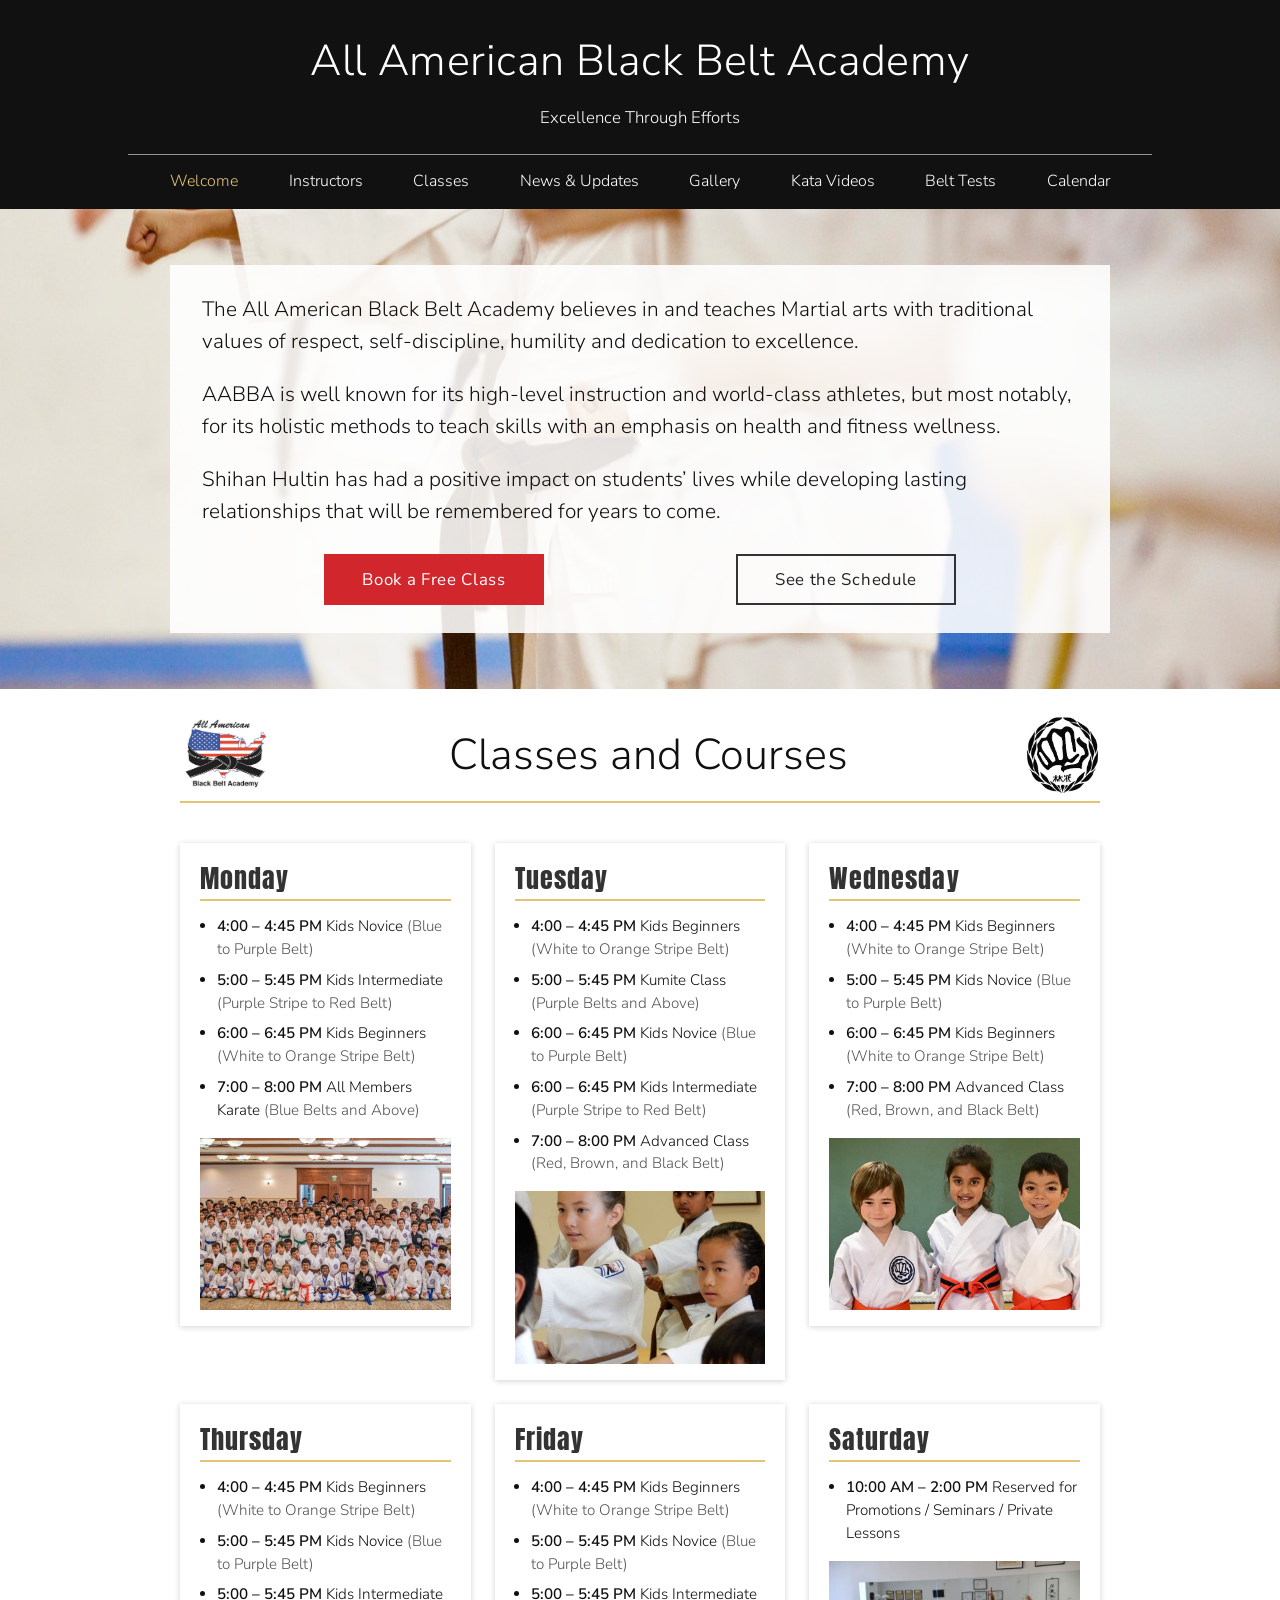
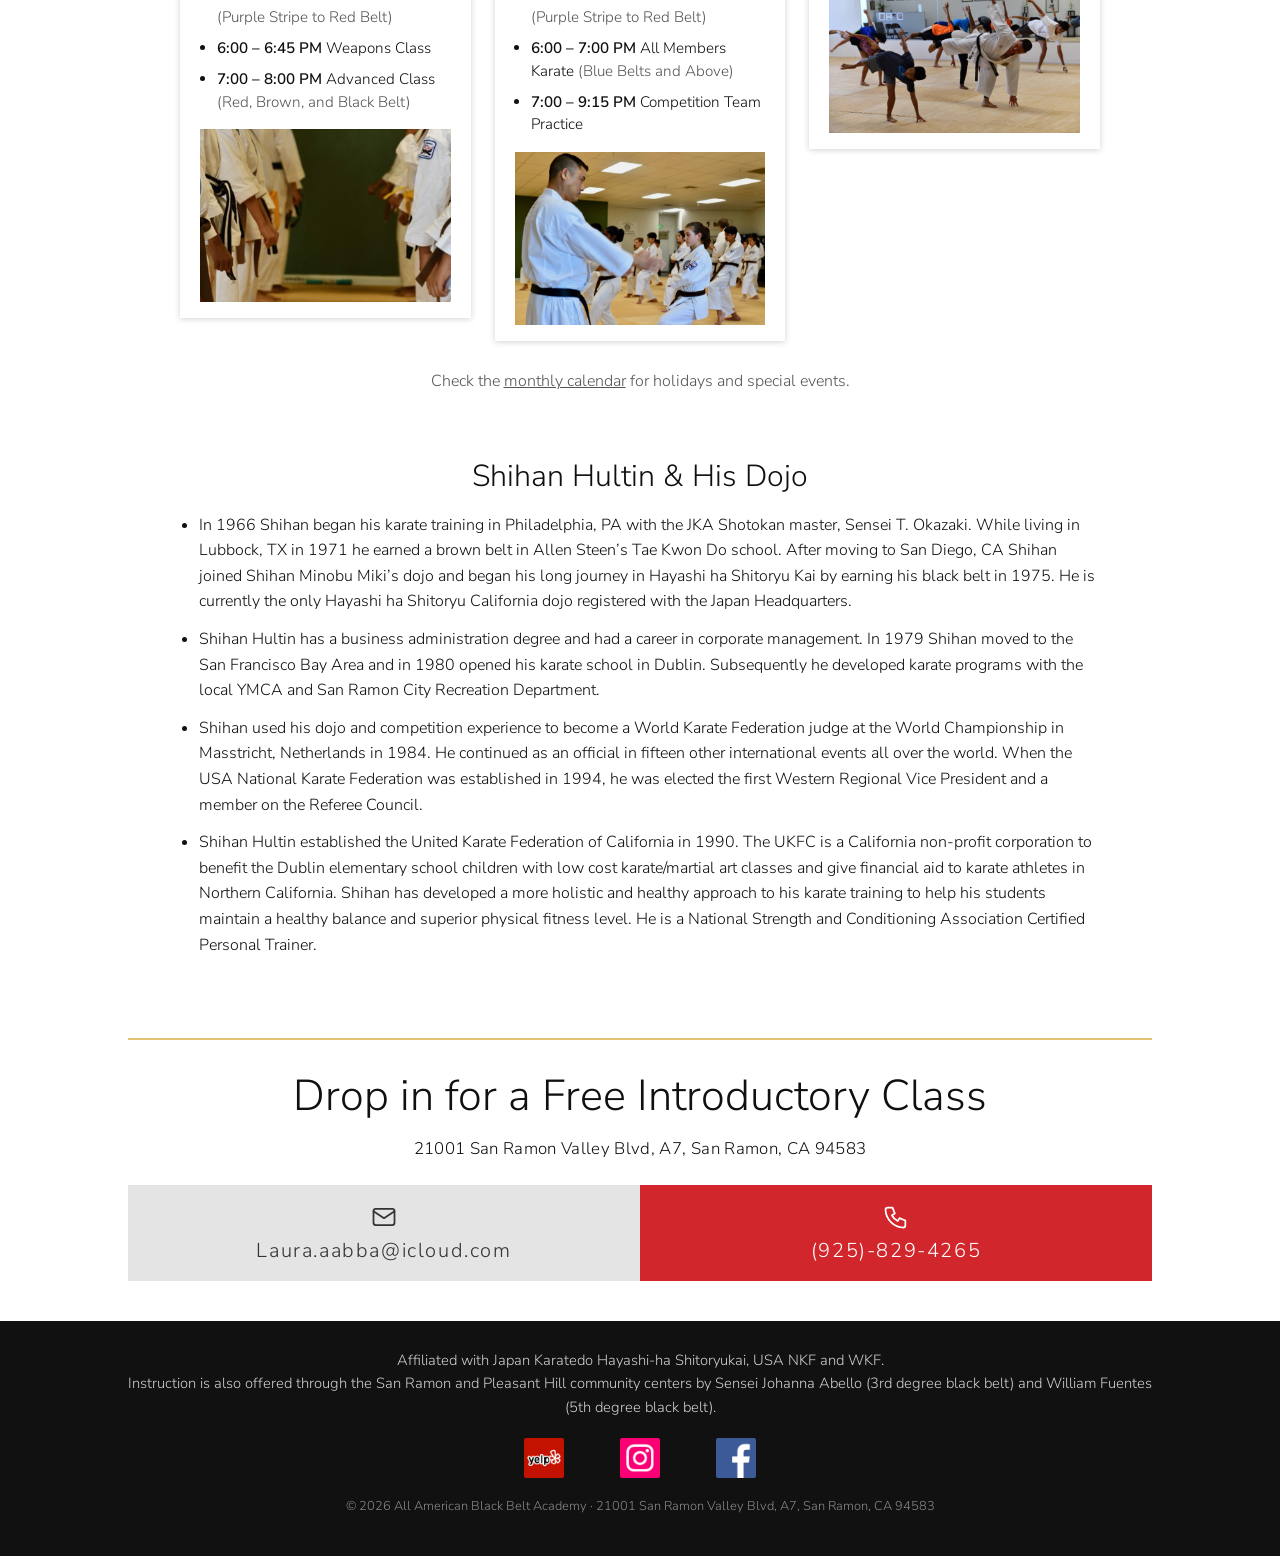
==== index.html @ 3a32929c "Belt Tests: real written tests and requirements for 13 ranks Each rank's password unlocks its writte" ====
<!doctype html>
<html lang="en">
<head>
<meta charset="utf-8">
<meta name="viewport" content="width=device-width, initial-scale=1">
<title>Dojo | All American Black Belt Academy | San Ramon</title>
<meta name="description" content="Traditional Shitoryu karate for kids and adults in San Ramon, CA. Drop in for a free introductory class.">
<link rel="preconnect" href="https://fonts.googleapis.com">
<link rel="preconnect" href="https://fonts.gstatic.com" crossorigin>
<link href="https://fonts.googleapis.com/css2?family=Anton&family=Nunito+Sans:wght@300;400;600&display=swap" rel="stylesheet">
<link rel="stylesheet" href="css/styles.css?v=29ba66ce">
</head>
<body>
<a class="skip" href="#main">Skip to content</a>
<header class="site-header">
  <div class="wrap">
    <a class="brand" href="./"><span class="title">All American Black Belt Academy</span><span class="motto">Excellence Through Efforts</span></a>
    <button class="nav-toggle" aria-expanded="false" aria-controls="nav">Menu</button>
    <nav class="nav" id="nav" aria-label="Main"><ul><li><a href="./" aria-current="page">Welcome</a></li><li><a href="instructors">Instructors</a></li><li><a href="classes">Classes</a></li><li><a href="news">News &amp; Updates</a></li><li><a href="gallery">Gallery</a></li><li><a href="kata">Kata Videos</a></li><li><a href="tests">Belt Tests</a></li><li><a href="calendar">Calendar</a></li></ul></nav>
  </div>
</header>
<main id="main">
<section class="hero">
  <img class="hero-bg" src="assets/img/welcome-belts.jpg" alt="" fetchpriority="high">
  <div class="wrap"><div class="panel">
    <p>The All American Black Belt Academy believes in and teaches Martial arts with traditional values of respect, self-discipline, humility and dedication to excellence.</p>
    <p>AABBA is well known for its high-level instruction and world-class athletes, but most notably, for its holistic methods to teach skills with an emphasis on health and fitness wellness.</p>
    <p>Shihan Hultin has had a positive impact on students&rsquo; lives while developing lasting relationships that will be remembered for years to come.</p>
    <div class="actions"><a class="btn red" href="#free-class">Book a Free Class</a><a class="btn outline" href="#schedule">See the Schedule</a></div>
  </div></div>
</section>
<section class="pagehead" id="schedule"><div class="wrap narrow"><div class="headrow"><img class="logo" src="assets/img/sm/logo-aabba.jpg" alt="" width="120" height="93"><h1>Classes and Courses</h1><img class="logo" src="assets/img/sm/logo-hayashi-ha.jpg" alt="" width="96" height="104"></div><hr class="gold"></div></section>
<section class="section"><div class="wrap narrow"><div class="daygrid"><article class="daycard"><h3>Monday</h3><ul><li><b>4:00 – 4:45 PM</b> Kids Novice <span>(Blue to Purple Belt)</span></li><li><b>5:00 – 5:45 PM</b> Kids Intermediate <span>(Purple Stripe to Red Belt)</span></li><li><b>6:00 – 6:45 PM</b> Kids Beginners <span>(White to Orange Stripe Belt)</span></li><li><b>7:00 – 8:00 PM</b> All Members Karate <span>(Blue Belts and Above)</span></li></ul><img src="assets/img/sm/day-monday.jpg" alt="" loading="lazy" width="480" height="330"></article><article class="daycard"><h3>Tuesday</h3><ul><li><b>4:00 – 4:45 PM</b> Kids Beginners <span>(White to Orange Stripe Belt)</span></li><li><b>5:00 – 5:45 PM</b> Kumite Class <span>(Purple Belts and Above)</span></li><li><b>6:00 – 6:45 PM</b> Kids Novice <span>(Blue to Purple Belt)</span></li><li><b>6:00 – 6:45 PM</b> Kids Intermediate <span>(Purple Stripe to Red Belt)</span></li><li><b>7:00 – 8:00 PM</b> Advanced Class <span>(Red, Brown, and Black Belt)</span></li></ul><img src="assets/img/sm/day-tuesday.jpg" alt="" loading="lazy" width="480" height="330"></article><article class="daycard"><h3>Wednesday</h3><ul><li><b>4:00 – 4:45 PM</b> Kids Beginners <span>(White to Orange Stripe Belt)</span></li><li><b>5:00 – 5:45 PM</b> Kids Novice <span>(Blue to Purple Belt)</span></li><li><b>6:00 – 6:45 PM</b> Kids Beginners <span>(White to Orange Stripe Belt)</span></li><li><b>7:00 – 8:00 PM</b> Advanced Class <span>(Red, Brown, and Black Belt)</span></li></ul><img src="assets/img/sm/day-wednesday.jpg" alt="" loading="lazy" width="480" height="330"></article><article class="daycard"><h3>Thursday</h3><ul><li><b>4:00 – 4:45 PM</b> Kids Beginners <span>(White to Orange Stripe Belt)</span></li><li><b>5:00 – 5:45 PM</b> Kids Novice <span>(Blue to Purple Belt)</span></li><li><b>5:00 – 5:45 PM</b> Kids Intermediate <span>(Purple Stripe to Red Belt)</span></li><li><b>6:00 – 6:45 PM</b> Weapons Class</li><li><b>7:00 – 8:00 PM</b> Advanced Class <span>(Red, Brown, and Black Belt)</span></li></ul><img src="assets/img/sm/day-thursday.jpg" alt="" loading="lazy" width="480" height="330"></article><article class="daycard"><h3>Friday</h3><ul><li><b>4:00 – 4:45 PM</b> Kids Beginners <span>(White to Orange Stripe Belt)</span></li><li><b>5:00 – 5:45 PM</b> Kids Novice <span>(Blue to Purple Belt)</span></li><li><b>5:00 – 5:45 PM</b> Kids Intermediate <span>(Purple Stripe to Red Belt)</span></li><li><b>6:00 – 7:00 PM</b> All Members Karate <span>(Blue Belts and Above)</span></li><li><b>7:00 – 9:15 PM</b> Competition Team Practice</li></ul><img src="assets/img/sm/day-friday.jpg" alt="" loading="lazy" width="480" height="330"></article><article class="daycard"><h3>Saturday</h3><ul><li><b>10:00 AM &ndash; 2:00 PM</b> Reserved for Promotions / Seminars / Private Lessons</li></ul><img src="assets/img/sm/day-saturday.jpg" alt="" loading="lazy" width="480" height="330"></article></div>
  <p class="note">Check the <a href="calendar">monthly calendar</a> for holidays and special events.</p></div></section>
<section class="section shihan"><div class="wrap narrow">
  <h2>Shihan Hultin &amp; His Dojo</h2>
  <ul><li>In 1966 Shihan began his karate training in Philadelphia, PA with the JKA Shotokan master, Sensei T. Okazaki. While living in Lubbock, TX in 1971 he earned a brown belt in Allen Steen’s Tae Kwon Do school. After moving to San Diego, CA Shihan joined Shihan Minobu Miki’s dojo and began his long journey in Hayashi ha Shitoryu Kai by earning his black belt in 1975. He is currently the only Hayashi ha Shitoryu California dojo registered with the Japan Headquarters.</li><li>Shihan Hultin has a business administration degree and had a career in corporate management. In 1979 Shihan moved to the San Francisco Bay Area and in 1980 opened his karate school in Dublin. Subsequently he developed karate programs with the local YMCA and San Ramon City Recreation Department.</li><li>Shihan used his dojo and competition experience to become a World Karate Federation judge at the World Championship in Masstricht, Netherlands in 1984. He continued as an official in fifteen other international events all over the world. When the USA National Karate Federation was established in 1994, he was elected the first Western Regional Vice President and a member on the Referee Council.</li><li>Shihan Hultin established the United Karate Federation of California in 1990. The UKFC is a California non-profit corporation to benefit the Dublin elementary school children with low cost karate/martial art classes and give financial aid to karate athletes in Northern California. Shihan has developed a more holistic and healthy approach to his karate training to help his students maintain a healthy balance and superior physical fitness level. He is a National Strength and Conditioning Association Certified Personal Trainer.</li></ul>
</div></section>
<section class="free" id="free-class"><div class="wrap">
  <hr class="gold">
  <h2>Drop in for a Free Introductory Class</h2>
  <p class="addr"><a href="https://www.google.com/maps/search/?api=1&query=21001+San+Ramon+Valley+Blvd,+A7,+San+Ramon,+CA+94583" target="_blank" rel="noopener">21001 San Ramon Valley Blvd, A7, San Ramon, CA 94583</a></p>
  <div class="contact-row">
  <a class="cbtn gray" href="mailto:Laura.aabba@icloud.com"><svg viewBox="0 0 24 24"><rect x="3" y="5" width="18" height="14" rx="2"/><path d="m3 7 9 6 9-6"/></svg><span>Laura.aabba@icloud.com</span></a>
  <a class="cbtn red" href="tel:+19258294265"><svg viewBox="0 0 24 24"><path d="M5 4h4l2 5-2.5 1.5a11 11 0 0 0 5 5L15 13l5 2v4a2 2 0 0 1-2 2A16 16 0 0 1 3 6a2 2 0 0 1 2-2z"/></svg><span>(925)-829-4265</span></a>
</div>
</div></section>
</main>
<footer class="site-footer">
  <div class="wrap">
    <p>Affiliated with <a href="http://hayashiha.jp/english/news/index.html" target="_blank" rel="noopener">Japan Karatedo Hayashi-ha Shitoryukai</a>, <a href="http://www.usankf.org/" target="_blank" rel="noopener">USA NKF</a> and <a href="http://www.wkf.net" target="_blank" rel="noopener">WKF</a>.<br>
    Instruction is also offered through the San Ramon and Pleasant Hill community centers by Sensei Johanna Abello (3rd degree black belt) and William Fuentes (5th degree black belt).</p>
    <div class="social"><a href="https://www.yelp.com/biz/all-american-black-belt-academy-san-ramon" target="_blank" rel="noopener" aria-label="Yelp" title="Yelp"><img src="assets/img/sm/icon-yelp.png" alt="" width="40" height="40"></a><a href="https://www.instagram.com/aabba.karate/" target="_blank" rel="noopener" aria-label="Instagram" title="Instagram"><img src="assets/img/sm/icon-instagram.png" alt="" width="40" height="40"></a><a href="https://www.facebook.com/Shitorkaratedo/" target="_blank" rel="noopener" aria-label="Facebook" title="Facebook"><img src="assets/img/sm/icon-facebook.png" alt="" width="40" height="40"></a></div>
    <p class="copy">&copy; 2026 All American Black Belt Academy &middot; 21001 San Ramon Valley Blvd, A7, San Ramon, CA 94583</p>
  </div>
</footer>
<script src="js/main.js?v=1fa6d47c"></script>

</body>
</html>
---- css/styles.css ----
:root {
  --black: #111111;
  --text: #101010;
  --muted: #555555;
  --gold: #e3c374;
  --red: #d2262d;
  --red-dark: #b01c22;
  --gray: #e4e4e4;
  --page: #f4f4f4;
  --white: #ffffff;
  --font: "Nunito Sans", "Avenir Next", Avenir, "Helvetica Neue", Arial, sans-serif;
  --font-day: "Anton", Impact, "Arial Narrow", sans-serif;
  --wrap: 1024px;
}

*, *::before, *::after { box-sizing: border-box; }
body { margin: 0; font-family: var(--font); font-weight: 300; font-size: 1.1rem; line-height: 1.6; color: var(--text); background: var(--white); }
img { max-width: 100%; display: block; }
a { color: inherit; }
h1, h2, h3 { font-weight: 300; line-height: 1.2; margin: 0 0 .5em; }
p { margin: 0 0 1em; }
.wrap { width: min(var(--wrap), 100% - 32px); margin-inline: auto; }
.wrap.narrow { width: min(920px, 100% - 32px); }
.section { padding-block: 32px; }
hr.gold { border: 0; height: 2px; background: var(--gold); margin: 0; }
.skip { position: absolute; left: -999px; top: 0; background: var(--red); color: #fff; padding: 8px 14px; z-index: 100; }
.skip:focus { left: 8px; top: 8px; }
:focus-visible { outline: 3px solid var(--gold); outline-offset: 3px; }

/* Header: black band, centered title, thin rule, centered menu */
.site-header { background: var(--black); color: #fff; text-align: center; position: relative; z-index: 20; }
.site-header .wrap { padding-block: 26px 0; }
.brand { text-decoration: none; display: block; }
.brand .title { display: block; font-size: clamp(1.7rem, 4.2vw, 2.7rem); font-weight: 300; letter-spacing: .01em; }
.brand .motto { display: block; font-size: 1.05rem; margin-top: 10px; }
.nav { margin-top: 22px; border-top: 1px solid rgba(255, 255, 255, .55); }
.nav ul { display: flex; justify-content: space-evenly; flex-wrap: wrap; gap: 0; list-style: none; margin: 0; padding: 0; }
.nav a { display: block; padding: 14px 8px; text-decoration: none; font-size: 1rem; }
.nav a:hover { color: var(--gold); }
.nav a[aria-current="page"] { color: var(--gold); }
.nav-toggle { display: none; margin: 18px auto 0; background: none; border: 1px solid rgba(255, 255, 255, .55); color: inherit; padding: 8px 20px; font: inherit; cursor: pointer; }
@media (max-width: 760px) {
  .nav-toggle { display: block; }
  .nav { display: none; margin-top: 14px; }
  .nav.open { display: block; }
  .nav ul { flex-direction: column; }
  .nav a { padding: 12px 8px; }
  .site-header .wrap { padding-bottom: 20px; }
}

/* Intro over the belts photo: dark text on a soft white panel so it stays readable */
.hero { position: relative; isolation: isolate; padding-block: 56px; }
.hero-bg { position: absolute; inset: 0; z-index: -1; width: 100%; height: 100%; object-fit: cover; }
.panel { background: rgba(255, 255, 255, .88); padding: 28px 32px; font-size: 1.3rem; line-height: 1.55; max-width: 940px; margin-inline: auto; }
.panel p:last-child { margin-bottom: 0; }
.actions { display: flex; flex-wrap: wrap; justify-content: center; gap: 12px 192px; margin-top: 26px; }
.btn { display: inline-block; min-width: 220px; text-align: center; padding: 12px 26px; font: 400 1.05rem var(--font); letter-spacing: .04em; text-decoration: none; border: 2px solid transparent; }
.btn.red { background: var(--red); color: #fff; }
.btn.red:hover { background: var(--red-dark); }
.btn.outline { border-color: #333; color: #222; }
.btn.outline:hover { background: #333; color: #fff; }
@media (max-width: 600px) { .panel { padding: 20px; font-size: 1.1rem; } .hero { padding-block: 28px; } }

/* Page heading with logos and gold rule */
.pagehead { padding-top: 26px; }
.headrow { display: flex; align-items: center; justify-content: space-between; gap: 16px; padding-bottom: 6px; }
.headrow h1 { flex: 1; text-align: center; font-size: clamp(1.9rem, 5vw, 2.7rem); margin: 0; }
.logo { height: 80px; width: auto; flex: none; }
.headrow .logo:last-child { height: 80px; }
.lead { text-align: center; margin: 22px 0 0; color: var(--muted); }
@media (max-width: 520px) { .logo { height: 44px; } }

/* Day cards (as on the old site) */
.daygrid { display: grid; grid-template-columns: repeat(3, 1fr); gap: 24px; margin-top: 8px; align-items: start; }
.daycard { background: #fff; padding: 20px 20px 16px; min-width: 0; box-shadow: 0 1px 6px rgba(0, 0, 0, .18); }
.daycard h3 { font-family: var(--font-day); font-weight: 400; font-size: 1.6rem; letter-spacing: .04em; color: #333; padding-bottom: 6px; border-bottom: 2px solid var(--gold); margin-bottom: 14px; }
.daycard ul { margin: 0 0 16px; padding-left: 1.1em; font-size: .95rem; line-height: 1.5; }
.daycard li { margin-bottom: 8px; }
.daycard li b { font-weight: 600; }
.daycard li span { color: var(--muted); }
.daycard img { width: 100%; height: auto; aspect-ratio: 480 / 330; object-fit: cover; }
.daycard .belts { color: var(--muted); font-size: .95rem; margin: -6px 0 12px; }
.daycard ul.times { list-style: none; padding: 0; }
.daycard ul.times li { display: flex; justify-content: space-between; gap: 12px; border-top: 1px solid #ddd; padding: 6px 0; margin: 0; }
.daycard ul.times li span { color: var(--text); text-align: right; white-space: nowrap; }
.note { text-align: center; margin: 28px 0 0; font-size: 1rem; color: var(--muted); }
.classcard img { margin-bottom: 16px; aspect-ratio: 540 / 510; object-fit: cover; }
.classcard ul.times { margin-bottom: 0; }
@media (max-width: 900px) { .daygrid { grid-template-columns: repeat(2, 1fr); } }
@media (max-width: 600px) { .daygrid { grid-template-columns: 1fr; gap: 20px; } }

/* Shihan bio */
.shihan h2 { font-size: 1.9rem; text-align: center; margin-bottom: 18px; }
.shihan ul { padding-left: 1.2em; font-size: 1rem; }
.shihan li { margin-bottom: 12px; }

/* Free class + contact */
.free { padding-block: 32px 40px; text-align: center; }
.free h2 { font-size: clamp(1.8rem, 4.5vw, 2.7rem); margin: 30px 0 14px; }
.addr { font-size: 1.05rem; letter-spacing: .02em; margin-bottom: 22px; }
.addr a { text-decoration: none; }
.addr a:hover { text-decoration: underline; }
.contact-row { display: grid; grid-template-columns: 1fr 1fr; }
.cbtn { display: flex; flex-direction: column; align-items: center; justify-content: center; gap: 8px; min-height: 96px; padding: 16px; text-decoration: none; font-size: 1.25rem; letter-spacing: .08em; }
.cbtn svg { width: 28px; height: 28px; fill: none; stroke: currentColor; stroke-width: 1.5; stroke-linecap: round; stroke-linejoin: round; }
.cbtn span { line-height: 1.2; overflow-wrap: anywhere; }
.cbtn.gray { background: var(--gray); color: #333; }
.cbtn.gray:hover { background: #d6d6d6; }
.cbtn.red { background: var(--red); color: #fff; }
.cbtn.red:hover { background: var(--red-dark); }
@media (max-width: 560px) { .contact-row { grid-template-columns: 1fr; } .cbtn { font-size: 1.05rem; } }

/* Instructors */
.people { display: grid; gap: 32px; }
.person { display: grid; grid-template-columns: 240px 1fr; gap: 24px; background: #fff; padding: 20px; box-shadow: 0 1px 6px rgba(0, 0, 0, .18); }
.person img { width: 100%; height: auto; aspect-ratio: 1 / 1; object-fit: cover; object-position: 50% 15%; background: var(--gray); }
.person:first-child img { object-position: 50% 45%; }  /* Carl Hultin's source photo is a tight headshot */
.person h3 { font-family: var(--font-day); font-weight: 400; font-size: 1.6rem; letter-spacing: .03em; color: #333; padding-bottom: 6px; border-bottom: 2px solid var(--gold); }
.person ul { margin: 0; padding-left: 1.1em; font-size: 1rem; }
.person li { margin-bottom: 4px; }
@media (min-width: 561px) and (max-width: 760px) { .person { grid-template-columns: 200px 1fr; } }
@media (max-width: 560px) { .person { grid-template-columns: 1fr; } .person img { max-width: 280px; } }

/* Chips */
.filters { display: flex; flex-wrap: wrap; justify-content: center; gap: 8px; margin-bottom: 8px; }
.chip { border: 1px solid #333; background: transparent; color: #222; padding: 6px 16px; font: 400 .95rem var(--font); cursor: pointer; text-decoration: none; }
.chip:hover { background: var(--gray); }
.chip[aria-pressed="true"] { background: #222; color: #fff; }

/* Carousel */
.carousel { position: relative; }
.carousel.wide { width: 90vw; margin-inline: auto; }
.track { display: flex; overflow-x: auto; scroll-snap-type: x mandatory; scrollbar-width: none; background: #222; }
.track::-webkit-scrollbar { display: none; }
.slide { flex: 0 0 100%; scroll-snap-align: center; aspect-ratio: 5 / 2; }
.slide img { width: 100%; height: 100%; object-fit: cover; }
.car-btn { position: absolute; top: calc(50% - 23px); width: 46px; height: 46px; border: 0; background: rgba(17, 17, 17, .7); color: #fff; font-size: 1.6rem; cursor: pointer; }
.car-btn:hover { background: var(--red); }
.car-btn.prev { left: 0; }
.car-btn.next { right: 0; }
.car-count { text-align: center; color: var(--muted); font-size: .9rem; margin: 4px 0 0; }

/* News */
.year-group { margin-top: 36px; }
.year-group h2 { font-family: var(--font-day); font-weight: 400; font-size: 1.8rem; letter-spacing: .04em; color: #333; padding-bottom: 6px; border-bottom: 2px solid var(--gold); }
.year-group.hide { display: none; }
.news-list { list-style: none; padding: 0; margin: 0; }
.news-item { display: grid; grid-template-columns: 70px 1fr 240px; gap: 20px; padding: 20px 0; border-bottom: 1px solid #ddd; align-items: start; }
.news-body { min-width: 0; }
.news-photo { padding: 0; border: 0; background: var(--gray); cursor: zoom-in; display: block; }
.news-photo img { width: 100%; height: auto; aspect-ratio: 480 / 354; object-fit: cover; }
.news-item.hide { display: none; }
.news-item time { font-weight: 600; font-size: .95rem; color: var(--muted); }
.news-item h3 { margin: 0 0 4px; font-size: 1.15rem; font-weight: 600; }
.news-item p { margin: 8px 0 0; font-size: 1rem; }
.tag { display: inline-block; font-size: .7rem; letter-spacing: .1em; text-transform: uppercase; font-weight: 600; padding: 2px 8px; background: #333; color: #fff; margin-right: 8px; vertical-align: 2px; }
.tag.promotion { background: var(--red); }
.tag.training { background: #2f5d50; }
.tag.event { background: #6a5a8e; }
.medals { display: inline-flex; gap: 12px; font-size: .9rem; font-weight: 600; }
.medals span::before { content: ""; display: inline-block; width: 11px; height: 11px; border-radius: 50%; margin-right: 5px; }
.medals .g::before { background: #d4a72c; }
.medals .s::before { background: #a5a8ad; }
.medals .b::before { background: #b06a3b; }
@media (max-width: 760px) { .news-item { grid-template-columns: 60px 1fr; } .news-photo { grid-column: 2; max-width: 360px; } }
@media (max-width: 560px) { .news-item { grid-template-columns: 1fr; gap: 8px; } .news-photo { grid-column: auto; } }

/* Media */
.shihan h2, .section > .wrap > h2 { font-weight: 300; }
.lightbox { position: fixed; inset: 0; background: rgba(10, 10, 12, .92); z-index: 100; display: none; align-items: center; justify-content: center; padding: 20px; }
.lightbox.open { display: flex; }
.lightbox img { max-height: 90vh; max-width: 100%; }
.lightbox .x { position: absolute; top: 14px; right: 18px; background: none; border: 0; color: #fff; font-size: 2.2rem; cursor: pointer; }

/* Calendar */
.cal-frame { background: #fff; box-shadow: 0 1px 6px rgba(0, 0, 0, .18); padding: 10px; }
.cal-frame img { width: 100%; height: auto; margin-inline: auto; }
.section > .wrap > h2 { text-align: center; }

/* Footer */
.site-footer { background: var(--black); color: rgba(255, 255, 255, .8); padding-block: 28px; font-size: .92rem; text-align: center; }
.site-footer p { margin: 0 0 12px; }
.site-footer a { text-decoration: none; }
.site-footer a:hover { color: var(--gold); text-decoration: underline; }
.social { display: flex; justify-content: center; gap: 56px; margin: 18px 0; }
.social a { display: block; width: 40px; height: 40px; }
.social a:hover { opacity: .8; }
.social img { width: 40px; height: 40px; }
.copy { font-size: .8rem; color: rgba(255, 255, 255, .5); }

/* Gallery */
.masonry { columns: 3 240px; column-gap: 12px; }
.masonry button { display: block; width: 100%; margin: 0 0 12px; padding: 0; border: 0; background: var(--gray); cursor: zoom-in; break-inside: avoid; }
.masonry img { width: 100%; height: auto; }

/* Kata videos */
.kata-card video, .kata-card iframe { display: block; width: 100%; aspect-ratio: 16 / 9; background: #111; border: 0; }
.yt-play { position: relative; display: block; width: 100%; padding: 0; border: 0; background: #111; cursor: pointer; }
.yt-play img { width: 100%; aspect-ratio: 16 / 9; object-fit: cover; opacity: .9; }
.yt-play::after { content: ""; position: absolute; left: 50%; top: 50%; width: 64px; height: 44px; transform: translate(-50%, -50%); border-radius: 12px; background: var(--red) url("data:image/svg+xml,%3Csvg xmlns='http://www.w3.org/2000/svg' viewBox='0 0 24 24'%3E%3Cpath fill='white' d='M8 5v14l11-7z'/%3E%3C/svg%3E") center / 26px no-repeat; }
.yt-play:hover::after { background-color: var(--red-dark); }

/* Belt tests */
.test-box { display: grid; gap: 8px; max-width: 420px; margin: 0 auto; background: #fff; padding: 24px; box-shadow: 0 1px 6px rgba(0, 0, 0, .18); }
.test-box label { font-weight: 600; font-size: .95rem; margin-top: 6px; }
.test-box select, .test-box input[type="password"], .test-box input[type="text"] { font: 400 1.05rem var(--font); padding: 10px 12px; border: 1px solid #999; background: #fff; color: var(--text); width: 100%; }
.test-box .check { display: flex; align-items: center; gap: 8px; font-weight: 400; margin-top: 0; }
.test-box .btn { margin-top: 10px; min-width: 0; }
.test-box .btn:disabled { opacity: .6; cursor: wait; }
#test-msg { margin: 4px 0 0; min-height: 1.5em; font-size: .95rem; }
#test-msg.error { color: var(--red-dark); }
.test-result { margin-top: 32px; text-align: center; }
.test-result h3 { font-family: var(--font-day); font-weight: 400; font-size: 1.8rem; color: #333; }
.test-result .actions { margin: 0 0 18px; gap: 12px 24px; }
.doc-tabs { margin-bottom: 16px; }
.doc-tabs:empty { display: none; }
.test-frame { width: 100%; height: 80vh; border: 1px solid #ccc; background: #fff; }
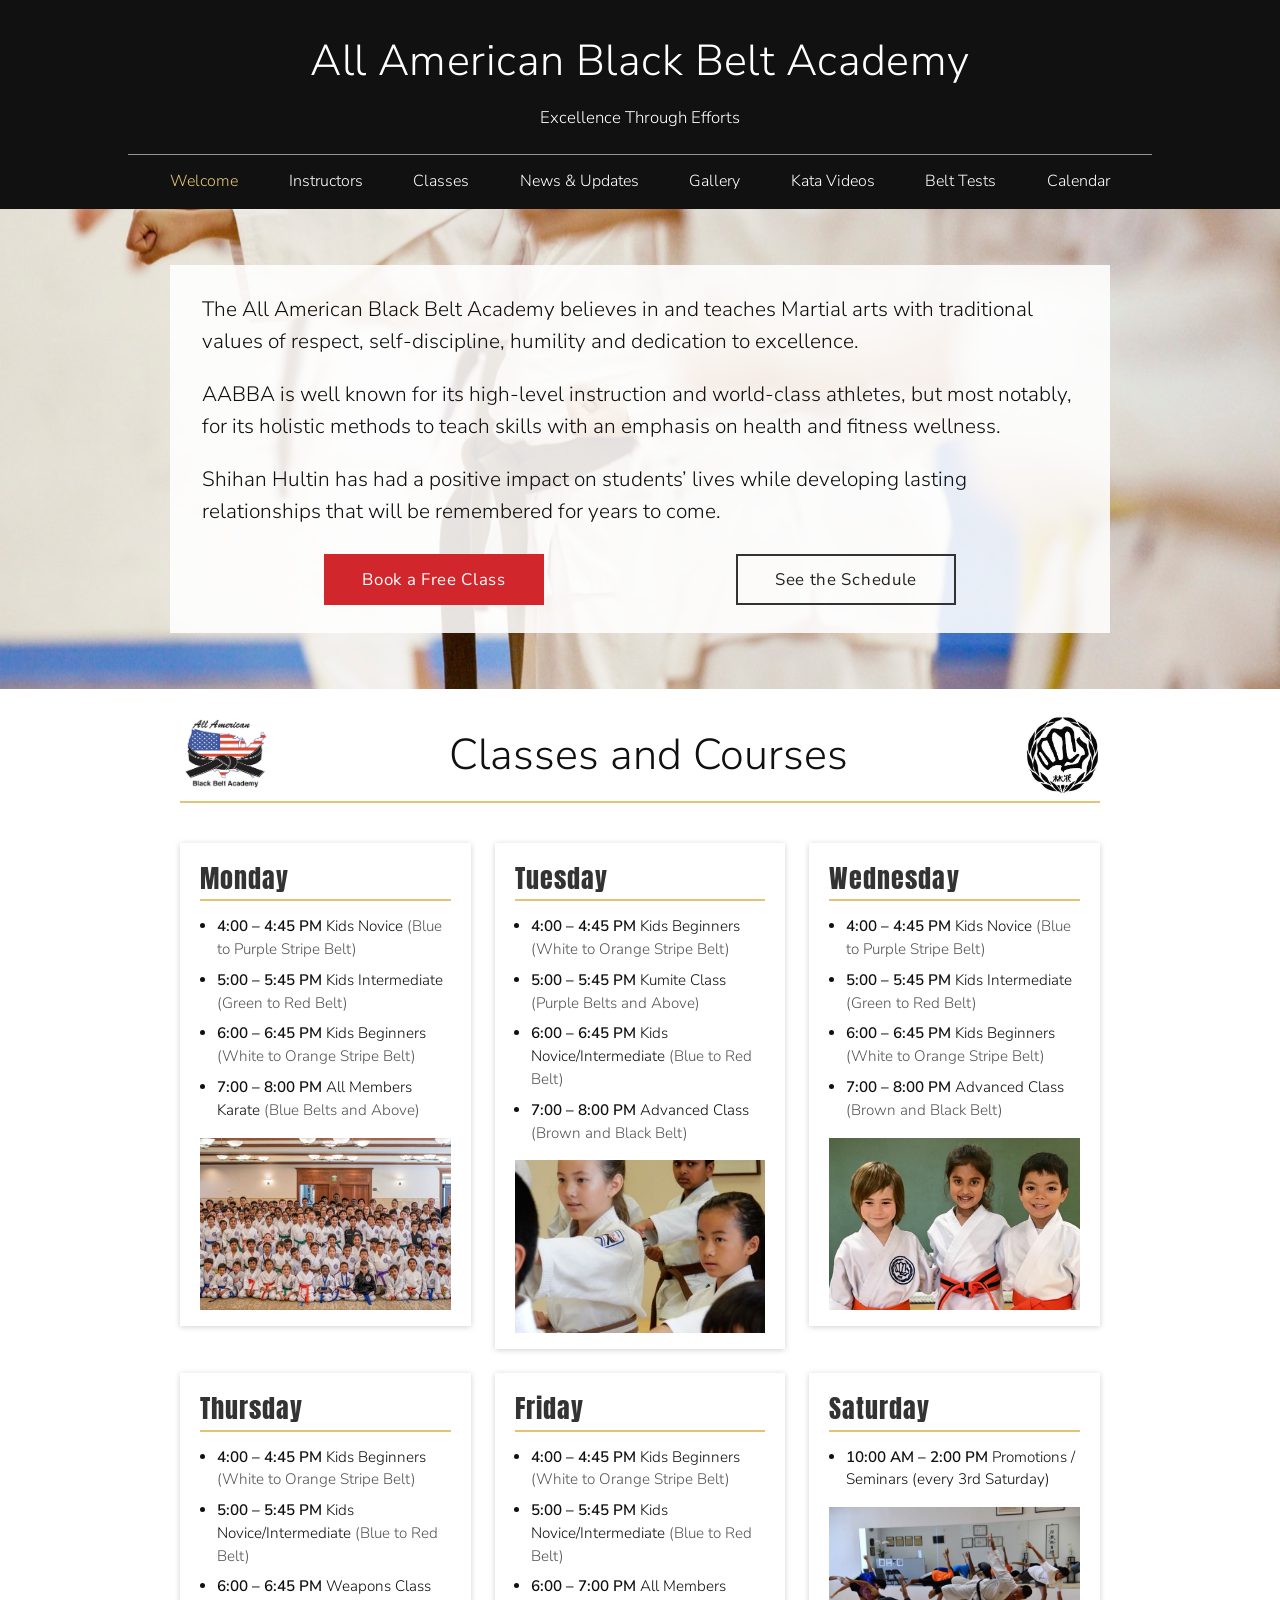
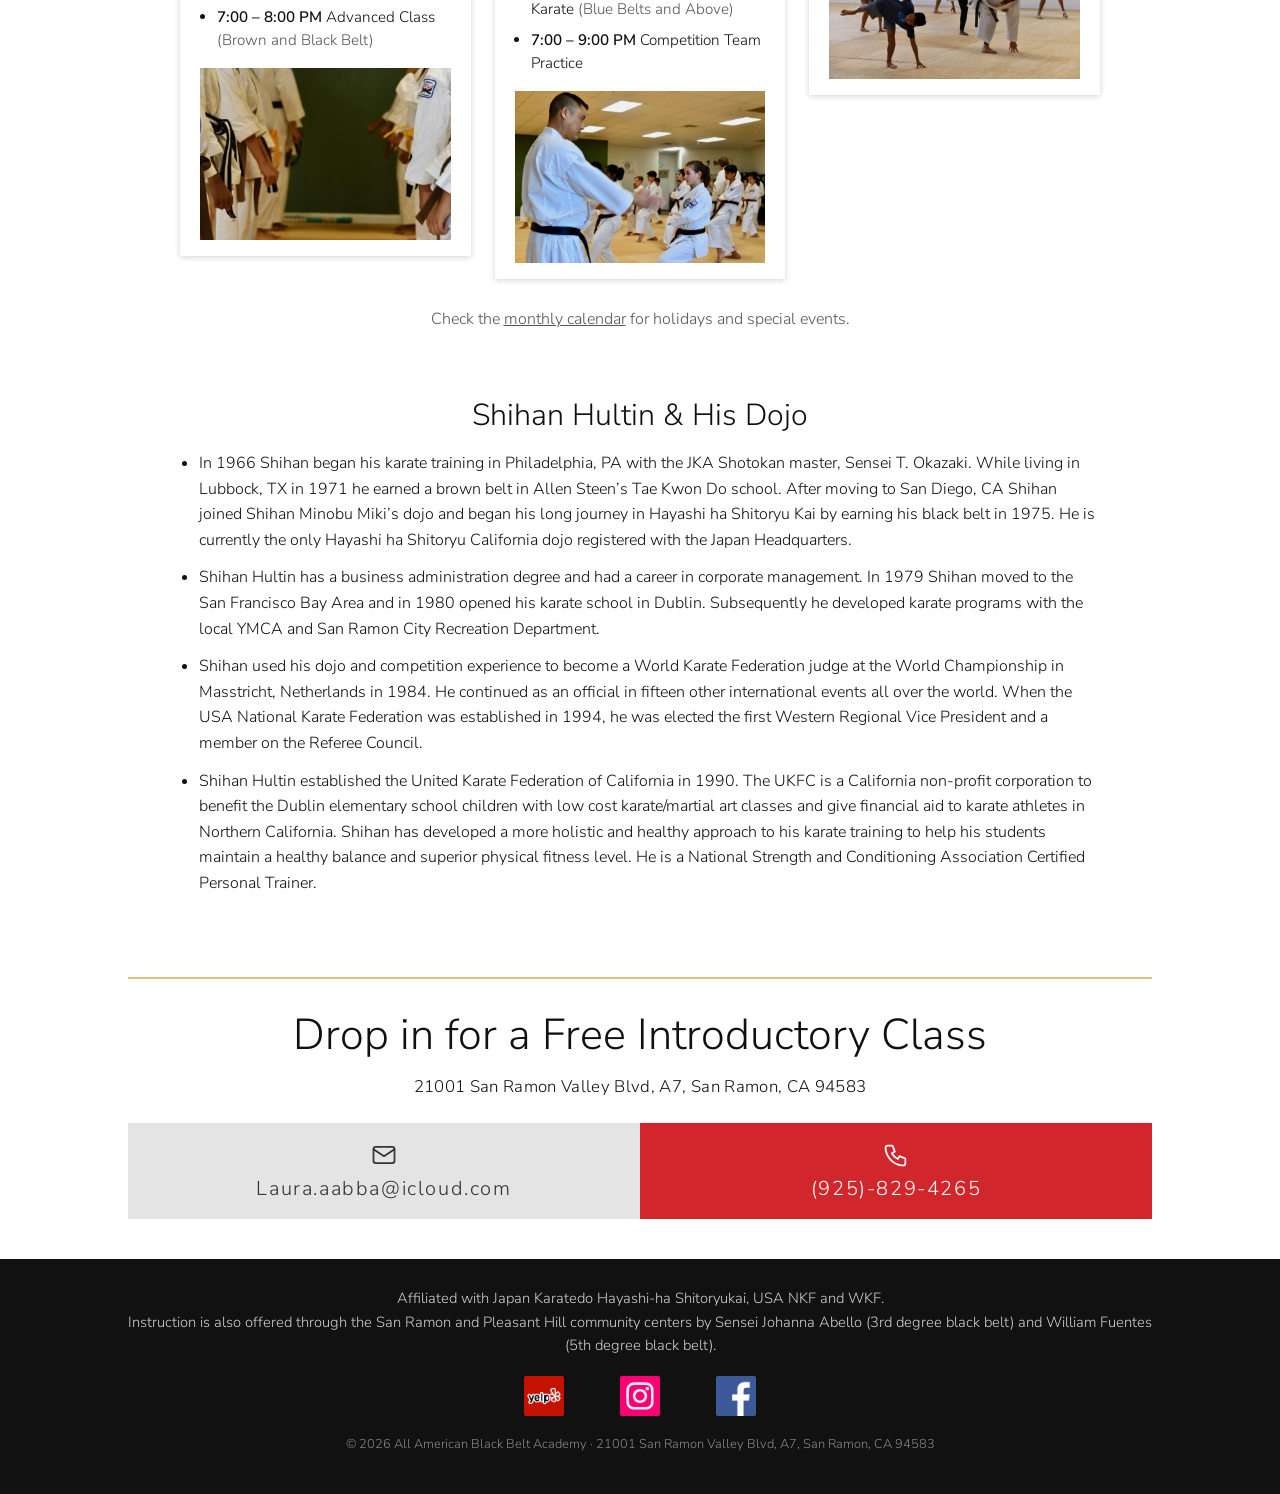
==== commit 93970247: "Add Dec 1 class schedule, two tournament news posts, and Promotion Slip password note - Welcome and " ====
--- a/index.html
+++ b/index.html
@@ -8,7 +8,7 @@
 <link rel="preconnect" href="https://fonts.googleapis.com">
 <link rel="preconnect" href="https://fonts.gstatic.com" crossorigin>
 <link href="https://fonts.googleapis.com/css2?family=Anton&family=Nunito+Sans:wght@300;400;600&display=swap" rel="stylesheet">
-<link rel="stylesheet" href="css/styles.css?v=29ba66ce">
+<link rel="stylesheet" href="css/styles.css?v=23c8197a">
 </head>
 <body>
 <a class="skip" href="#main">Skip to content</a>
@@ -30,7 +30,12 @@
   </div></div>
 </section>
 <section class="pagehead" id="schedule"><div class="wrap narrow"><div class="headrow"><img class="logo" src="assets/img/sm/logo-aabba.jpg" alt="" width="120" height="93"><h1>Classes and Courses</h1><img class="logo" src="assets/img/sm/logo-hayashi-ha.jpg" alt="" width="96" height="104"></div><hr class="gold"></div></section>
-<section class="section"><div class="wrap narrow"><div class="daygrid"><article class="daycard"><h3>Monday</h3><ul><li><b>4:00 – 4:45 PM</b> Kids Novice <span>(Blue to Purple Belt)</span></li><li><b>5:00 – 5:45 PM</b> Kids Intermediate <span>(Purple Stripe to Red Belt)</span></li><li><b>6:00 – 6:45 PM</b> Kids Beginners <span>(White to Orange Stripe Belt)</span></li><li><b>7:00 – 8:00 PM</b> All Members Karate <span>(Blue Belts and Above)</span></li></ul><img src="assets/img/sm/day-monday.jpg" alt="" loading="lazy" width="480" height="330"></article><article class="daycard"><h3>Tuesday</h3><ul><li><b>4:00 – 4:45 PM</b> Kids Beginners <span>(White to Orange Stripe Belt)</span></li><li><b>5:00 – 5:45 PM</b> Kumite Class <span>(Purple Belts and Above)</span></li><li><b>6:00 – 6:45 PM</b> Kids Novice <span>(Blue to Purple Belt)</span></li><li><b>6:00 – 6:45 PM</b> Kids Intermediate <span>(Purple Stripe to Red Belt)</span></li><li><b>7:00 – 8:00 PM</b> Advanced Class <span>(Red, Brown, and Black Belt)</span></li></ul><img src="assets/img/sm/day-tuesday.jpg" alt="" loading="lazy" width="480" height="330"></article><article class="daycard"><h3>Wednesday</h3><ul><li><b>4:00 – 4:45 PM</b> Kids Beginners <span>(White to Orange Stripe Belt)</span></li><li><b>5:00 – 5:45 PM</b> Kids Novice <span>(Blue to Purple Belt)</span></li><li><b>6:00 – 6:45 PM</b> Kids Beginners <span>(White to Orange Stripe Belt)</span></li><li><b>7:00 – 8:00 PM</b> Advanced Class <span>(Red, Brown, and Black Belt)</span></li></ul><img src="assets/img/sm/day-wednesday.jpg" alt="" loading="lazy" width="480" height="330"></article><article class="daycard"><h3>Thursday</h3><ul><li><b>4:00 – 4:45 PM</b> Kids Beginners <span>(White to Orange Stripe Belt)</span></li><li><b>5:00 – 5:45 PM</b> Kids Novice <span>(Blue to Purple Belt)</span></li><li><b>5:00 – 5:45 PM</b> Kids Intermediate <span>(Purple Stripe to Red Belt)</span></li><li><b>6:00 – 6:45 PM</b> Weapons Class</li><li><b>7:00 – 8:00 PM</b> Advanced Class <span>(Red, Brown, and Black Belt)</span></li></ul><img src="assets/img/sm/day-thursday.jpg" alt="" loading="lazy" width="480" height="330"></article><article class="daycard"><h3>Friday</h3><ul><li><b>4:00 – 4:45 PM</b> Kids Beginners <span>(White to Orange Stripe Belt)</span></li><li><b>5:00 – 5:45 PM</b> Kids Novice <span>(Blue to Purple Belt)</span></li><li><b>5:00 – 5:45 PM</b> Kids Intermediate <span>(Purple Stripe to Red Belt)</span></li><li><b>6:00 – 7:00 PM</b> All Members Karate <span>(Blue Belts and Above)</span></li><li><b>7:00 – 9:15 PM</b> Competition Team Practice</li></ul><img src="assets/img/sm/day-friday.jpg" alt="" loading="lazy" width="480" height="330"></article><article class="daycard"><h3>Saturday</h3><ul><li><b>10:00 AM &ndash; 2:00 PM</b> Reserved for Promotions / Seminars / Private Lessons</li></ul><img src="assets/img/sm/day-saturday.jpg" alt="" loading="lazy" width="480" height="330"></article></div>
+<section class="section"><div class="wrap narrow"><div class="sched-switch" data-sched-switch data-from="2026-12-01">
+  <p class="sched-note">A new class schedule begins <b>December 1, 2026</b>, with changes on Wednesdays.</p>
+  <div class="filters" role="group" aria-label="Choose schedule"><button class="chip" data-sched="now" aria-pressed="true">Current Schedule</button><button class="chip" data-sched="new" aria-pressed="false">Starting December 1</button></div>
+</div>
+<div data-sched-view="now"><div class="daygrid"><article class="daycard"><h3>Monday</h3><ul><li><b>4:00 – 4:45 PM</b> Kids Novice <span>(Blue to Purple Belt)</span></li><li><b>5:00 – 5:45 PM</b> Kids Intermediate <span>(Purple Stripe to Red Belt)</span></li><li><b>6:00 – 6:45 PM</b> Kids Beginners <span>(White to Orange Stripe Belt)</span></li><li><b>7:00 – 8:00 PM</b> All Members Karate <span>(Blue Belts and Above)</span></li></ul><img src="assets/img/sm/day-monday.jpg" alt="" loading="lazy" width="480" height="330"></article><article class="daycard"><h3>Tuesday</h3><ul><li><b>4:00 – 4:45 PM</b> Kids Beginners <span>(White to Orange Stripe Belt)</span></li><li><b>5:00 – 5:45 PM</b> Kumite Class <span>(Purple Belts and Above)</span></li><li><b>6:00 – 6:45 PM</b> Kids Novice <span>(Blue to Purple Belt)</span></li><li><b>6:00 – 6:45 PM</b> Kids Intermediate <span>(Purple Stripe to Red Belt)</span></li><li><b>7:00 – 8:00 PM</b> Advanced Class <span>(Red, Brown, and Black Belt)</span></li></ul><img src="assets/img/sm/day-tuesday.jpg" alt="" loading="lazy" width="480" height="330"></article><article class="daycard"><h3>Wednesday</h3><ul><li><b>4:00 – 4:45 PM</b> Kids Beginners <span>(White to Orange Stripe Belt)</span></li><li><b>5:00 – 5:45 PM</b> Kids Novice <span>(Blue to Purple Belt)</span></li><li><b>6:00 – 6:45 PM</b> Kids Beginners <span>(White to Orange Stripe Belt)</span></li><li><b>7:00 – 8:00 PM</b> Advanced Class <span>(Red, Brown, and Black Belt)</span></li></ul><img src="assets/img/sm/day-wednesday.jpg" alt="" loading="lazy" width="480" height="330"></article><article class="daycard"><h3>Thursday</h3><ul><li><b>4:00 – 4:45 PM</b> Kids Beginners <span>(White to Orange Stripe Belt)</span></li><li><b>5:00 – 5:45 PM</b> Kids Novice <span>(Blue to Purple Belt)</span></li><li><b>5:00 – 5:45 PM</b> Kids Intermediate <span>(Purple Stripe to Red Belt)</span></li><li><b>6:00 – 6:45 PM</b> Weapons Class</li><li><b>7:00 – 8:00 PM</b> Advanced Class <span>(Red, Brown, and Black Belt)</span></li></ul><img src="assets/img/sm/day-thursday.jpg" alt="" loading="lazy" width="480" height="330"></article><article class="daycard"><h3>Friday</h3><ul><li><b>4:00 – 4:45 PM</b> Kids Beginners <span>(White to Orange Stripe Belt)</span></li><li><b>5:00 – 5:45 PM</b> Kids Novice <span>(Blue to Purple Belt)</span></li><li><b>5:00 – 5:45 PM</b> Kids Intermediate <span>(Purple Stripe to Red Belt)</span></li><li><b>6:00 – 7:00 PM</b> All Members Karate <span>(Blue Belts and Above)</span></li><li><b>7:00 – 9:15 PM</b> Competition Team Practice</li></ul><img src="assets/img/sm/day-friday.jpg" alt="" loading="lazy" width="480" height="330"></article><article class="daycard"><h3>Saturday</h3><ul><li><b>10:00 AM &ndash; 2:00 PM</b> Reserved for Promotions / Seminars / Private Lessons</li></ul><img src="assets/img/sm/day-saturday.jpg" alt="" loading="lazy" width="480" height="330"></article></div></div>
+<div data-sched-view="new" hidden><div class="daygrid"><article class="daycard"><h3>Monday</h3><ul><li><b>4:00 – 4:45 PM</b> Kids Novice <span>(Blue to Purple Stripe Belt)</span></li><li><b>5:00 – 5:45 PM</b> Kids Intermediate <span>(Green to Red Belt)</span></li><li><b>6:00 – 6:45 PM</b> Kids Beginners <span>(White to Orange Stripe Belt)</span></li><li><b>7:00 – 8:00 PM</b> All Members Karate <span>(Blue Belts and Above)</span></li></ul><img src="assets/img/sm/day-monday.jpg" alt="" loading="lazy" width="480" height="330"></article><article class="daycard"><h3>Tuesday</h3><ul><li><b>4:00 – 4:45 PM</b> Kids Beginners <span>(White to Orange Stripe Belt)</span></li><li><b>5:00 – 5:45 PM</b> Kumite Class <span>(Purple Belts and Above)</span></li><li><b>6:00 – 6:45 PM</b> Kids Novice/Intermediate <span>(Blue to Red Belt)</span></li><li><b>7:00 – 8:00 PM</b> Advanced Class <span>(Brown and Black Belt)</span></li></ul><img src="assets/img/sm/day-tuesday.jpg" alt="" loading="lazy" width="480" height="330"></article><article class="daycard"><h3>Wednesday</h3><ul><li><b>4:00 – 4:45 PM</b> Kids Novice <span>(Blue to Purple Stripe Belt)</span></li><li><b>5:00 – 5:45 PM</b> Kids Intermediate <span>(Green to Red Belt)</span></li><li><b>6:00 – 6:45 PM</b> Kids Beginners <span>(White to Orange Stripe Belt)</span></li><li><b>7:00 – 8:00 PM</b> Advanced Class <span>(Brown and Black Belt)</span></li></ul><img src="assets/img/sm/day-wednesday.jpg" alt="" loading="lazy" width="480" height="330"></article><article class="daycard"><h3>Thursday</h3><ul><li><b>4:00 – 4:45 PM</b> Kids Beginners <span>(White to Orange Stripe Belt)</span></li><li><b>5:00 – 5:45 PM</b> Kids Novice/Intermediate <span>(Blue to Red Belt)</span></li><li><b>6:00 – 6:45 PM</b> Weapons Class</li><li><b>7:00 – 8:00 PM</b> Advanced Class <span>(Brown and Black Belt)</span></li></ul><img src="assets/img/sm/day-thursday.jpg" alt="" loading="lazy" width="480" height="330"></article><article class="daycard"><h3>Friday</h3><ul><li><b>4:00 – 4:45 PM</b> Kids Beginners <span>(White to Orange Stripe Belt)</span></li><li><b>5:00 – 5:45 PM</b> Kids Novice/Intermediate <span>(Blue to Red Belt)</span></li><li><b>6:00 – 7:00 PM</b> All Members Karate <span>(Blue Belts and Above)</span></li><li><b>7:00 – 9:00 PM</b> Competition Team Practice</li></ul><img src="assets/img/sm/day-friday.jpg" alt="" loading="lazy" width="480" height="330"></article><article class="daycard"><h3>Saturday</h3><ul><li><b>10:00 AM &ndash; 2:00 PM</b> Promotions / Seminars (every 3rd Saturday)</li></ul><img src="assets/img/sm/day-saturday.jpg" alt="" loading="lazy" width="480" height="330"></article></div></div>
   <p class="note">Check the <a href="calendar">monthly calendar</a> for holidays and special events.</p></div></section>
 <section class="section shihan"><div class="wrap narrow">
   <h2>Shihan Hultin &amp; His Dojo</h2>
@@ -54,7 +59,7 @@
     <p class="copy">&copy; 2026 All American Black Belt Academy &middot; 21001 San Ramon Valley Blvd, A7, San Ramon, CA 94583</p>
   </div>
 </footer>
-<script src="js/main.js?v=1fa6d47c"></script>
+<script src="js/main.js?v=c1a22156"></script>
 
 </body>
 </html>
--- a/css/styles.css
+++ b/css/styles.css
@@ -147,6 +147,7 @@
 .news-list { list-style: none; padding: 0; margin: 0; }
 .news-item { display: grid; grid-template-columns: 70px 1fr 240px; gap: 20px; padding: 20px 0; border-bottom: 1px solid #ddd; align-items: start; }
 .news-body { min-width: 0; }
+.news-item.no-photo { grid-template-columns: 70px 1fr; }
 .news-photo { padding: 0; border: 0; background: var(--gray); cursor: zoom-in; display: block; }
 .news-photo img { width: 100%; height: auto; aspect-ratio: 480 / 354; object-fit: cover; }
 .news-item.hide { display: none; }
@@ -162,8 +163,8 @@
 .medals .g::before { background: #d4a72c; }
 .medals .s::before { background: #a5a8ad; }
 .medals .b::before { background: #b06a3b; }
-@media (max-width: 760px) { .news-item { grid-template-columns: 60px 1fr; } .news-photo { grid-column: 2; max-width: 360px; } }
-@media (max-width: 560px) { .news-item { grid-template-columns: 1fr; gap: 8px; } .news-photo { grid-column: auto; } }
+@media (max-width: 760px) { .news-item, .news-item.no-photo { grid-template-columns: 60px 1fr; } .news-photo { grid-column: 2; max-width: 360px; } }
+@media (max-width: 560px) { .news-item, .news-item.no-photo { grid-template-columns: 1fr; gap: 8px; } .news-photo { grid-column: auto; } }
 
 /* Media */
 .shihan h2, .section > .wrap > h2 { font-weight: 300; }
@@ -212,6 +213,93 @@
 .test-result { margin-top: 32px; text-align: center; }
 .test-result h3 { font-family: var(--font-day); font-weight: 400; font-size: 1.8rem; color: #333; }
 .test-result .actions { margin: 0 0 18px; gap: 12px 24px; }
-.doc-tabs { margin-bottom: 16px; }
-.doc-tabs:empty { display: none; }
-.test-frame { width: 100%; height: 80vh; border: 1px solid #ccc; background: #fff; }
+.test-doc { margin-top: 28px; }
+.test-doc + .test-doc { padding-top: 28px; border-top: 2px solid var(--gold); }
+.test-doc h4 { font-family: var(--font-day); font-weight: 400; font-size: 1.4rem; letter-spacing: .03em; color: #333; margin: 0 0 12px; }
+.test-frame { width: 100%; height: 75vh; border: 1px solid #ccc; background: #fff; }
+
+/* Online written test */
+.online-test { text-align: left; background: #fff; box-shadow: 0 1px 6px rgba(0, 0, 0, .18); padding: 24px; }
+.ot-intro { margin: 0 0 8px; }
+.ot-note { margin: 0 0 8px; font-weight: 600; }
+.ot-who { display: grid; gap: 6px; max-width: 460px; margin: 16px 0 8px; }
+.ot-who label { font-weight: 600; font-size: .95rem; margin-top: 6px; }
+.online-test input[type="text"], .online-test input[type="email"], .online-test textarea, .online-test select {
+  font: 400 1rem var(--font); padding: 8px 10px; border: 1px solid #999; background: #fff; color: var(--text); width: 100%; min-width: 0; }
+.online-test textarea { resize: vertical; }
+.ot-questions { margin: 20px 0 0; padding: 0; list-style: none; }
+.ot-num { font-weight: 700; margin-right: 2px; }
+.ot-questions > li { padding: 14px 0; border-top: 1px solid #ddd; }
+.ot-prompt { margin: 0 0 10px; font-weight: 600; }
+.ot-answer { display: grid; gap: 8px; }
+.ot-row { display: grid; grid-template-columns: minmax(120px, 38%) 1fr; gap: 10px; align-items: center; }
+.ot-label { font-size: .95rem; }
+.ot-choice { display: flex; gap: 8px; align-items: baseline; cursor: pointer; }
+.ot-pair { display: grid; grid-template-columns: 1.6em 1fr auto 1fr; gap: 8px; align-items: center; }
+.ot-aka { color: var(--muted); font-size: .9rem; }
+.ot-trap { position: absolute; left: -9999px; }
+.online-test .actions { justify-content: flex-start; gap: 12px 20px; margin-top: 20px; }
+.online-test .btn { min-width: 0; }
+.online-test .btn:disabled { opacity: .6; cursor: wait; }
+.ot-status { margin: 12px 0 0; font-weight: 600; }
+.ot-status.error { color: var(--red-dark); }
+@media (max-width: 600px) {
+  .online-test { padding: 16px; }
+  .ot-row { grid-template-columns: 1fr; gap: 4px; }
+  .ot-pair { grid-template-columns: 1.4em 1fr; }
+  .ot-pair .ot-aka { display: none; }
+  .ot-pair input:last-child { grid-column: 2; }
+}
+
+/* Calendar */
+.sr { position: absolute; width: 1px; height: 1px; overflow: hidden; clip: rect(0 0 0 0); }
+.cal-nav { display: flex; align-items: center; justify-content: center; gap: 20px; margin-bottom: 14px; }
+.cal-nav .car-btn { position: static; transform: none; }
+.cal-nav .car-btn:disabled { opacity: .3; cursor: default; background: rgba(17, 17, 17, .7); }
+.cal-title { font-family: var(--font-day); font-weight: 400; font-size: 2rem; letter-spacing: .04em; color: #333; margin: 0; min-width: 9em; text-align: center; }
+.cal-js .cal-month-name { display: none; }
+.cal-month { margin-bottom: 40px; }
+.cal-month-name { font-family: var(--font-day); font-weight: 400; text-align: center; }
+.cal-legend { display: flex; flex-wrap: wrap; justify-content: center; gap: 8px 18px; margin-bottom: 16px; font-size: .9rem; }
+.cal-key { display: inline-flex; align-items: center; gap: 6px; }
+.dot { display: inline-block; width: 10px; height: 10px; border-radius: 50%; background: #888; }
+.dot.closed { background: var(--red); } .dot.testing { background: #c9a227; } .dot.evaluation { background: #6a4c9c; }
+.dot.tournament { background: #2b5797; } .dot.class { background: #2f7d4f; }
+.cal-grid { width: 100%; border-collapse: collapse; table-layout: fixed; background: #fff; box-shadow: 0 1px 6px rgba(0, 0, 0, .18); }
+.cal-grid th { font-weight: 600; font-size: .85rem; letter-spacing: .06em; text-transform: uppercase; color: #555; padding: 8px 4px; border-bottom: 2px solid var(--gold); }
+.cal-grid abbr { text-decoration: none; }
+.cal-grid td { vertical-align: top; height: 104px; padding: 6px; border: 1px solid #e2e2e2; }
+.cal-grid td.out { background: #fafafa; }
+.cal-grid td.out .cal-day { color: #bbb; }
+.cal-grid td.is-closed { background: #fdf0f0; }
+.cal-grid td.today { box-shadow: inset 0 0 0 3px var(--gold); }
+.cal-day { display: block; font-weight: 600; font-size: .95rem; margin-bottom: 4px; }
+.cal-grid td.today .cal-day { color: var(--red-dark); }
+.cal-grid .dots { display: none; }
+.cal-ev { font-size: .78rem; line-height: 1.3; padding: 3px 5px; margin-bottom: 4px; border-left: 3px solid #888; background: #f4f4f4; overflow-wrap: anywhere; }
+.cal-ev .t { font-weight: 700; }
+.cal-ev.closed { border-color: var(--red); background: #fbe3e3; color: #7a1418; font-weight: 600; }
+.cal-ev.testing { border-color: #c9a227; background: #fbf4dc; }
+.cal-ev.evaluation { border-color: #6a4c9c; background: #efe9f7; }
+.cal-ev.tournament { border-color: #2b5797; background: #e6eef9; }
+.cal-ev.class { border-color: #2f7d4f; background: #e5f3ea; }
+.cal-list-head { font-family: var(--font-day); font-weight: 400; font-size: 1.4rem; color: #333; margin: 26px 0 8px; border-bottom: 2px solid var(--gold); padding-bottom: 6px; }
+.cal-list { list-style: none; padding: 0; margin: 0; }
+.cal-list > li { display: grid; grid-template-columns: 11em 1fr; gap: 14px; padding: 10px 0 10px 12px; border-bottom: 1px solid #ddd; border-left: 4px solid #888; margin-bottom: 6px; }
+.cal-list > li.closed { border-left-color: var(--red); } .cal-list > li.testing { border-left-color: #c9a227; }
+.cal-list > li.evaluation { border-left-color: #6a4c9c; } .cal-list > li.tournament { border-left-color: #2b5797; } .cal-list > li.class { border-left-color: #2f7d4f; }
+.cal-list .when { font-weight: 600; color: #444; }
+.cal-list .what { display: block; min-width: 0; }
+.cal-list .cal-note { display: block; color: var(--muted); font-size: .95rem; }
+.cal-list ul { margin: 6px 0 0; padding-left: 1.1em; font-size: .97rem; }
+@media (max-width: 700px) {
+  .cal-grid td { height: 52px; padding: 4px; }
+  .cal-grid .cal-ev { display: none; }
+  .cal-grid .dots { display: flex; flex-wrap: wrap; gap: 3px; }
+  .cal-grid th { font-size: .72rem; letter-spacing: 0; }
+  .cal-list > li { grid-template-columns: 1fr; gap: 2px; }
+  .cal-title { font-size: 1.5rem; min-width: 0; }
+}
+.sched-switch { text-align: center; margin-bottom: 24px; }
+.sched-note { margin: 0 0 12px; font-size: 1.05rem; }
+.sched-switch .filters { justify-content: center; }
